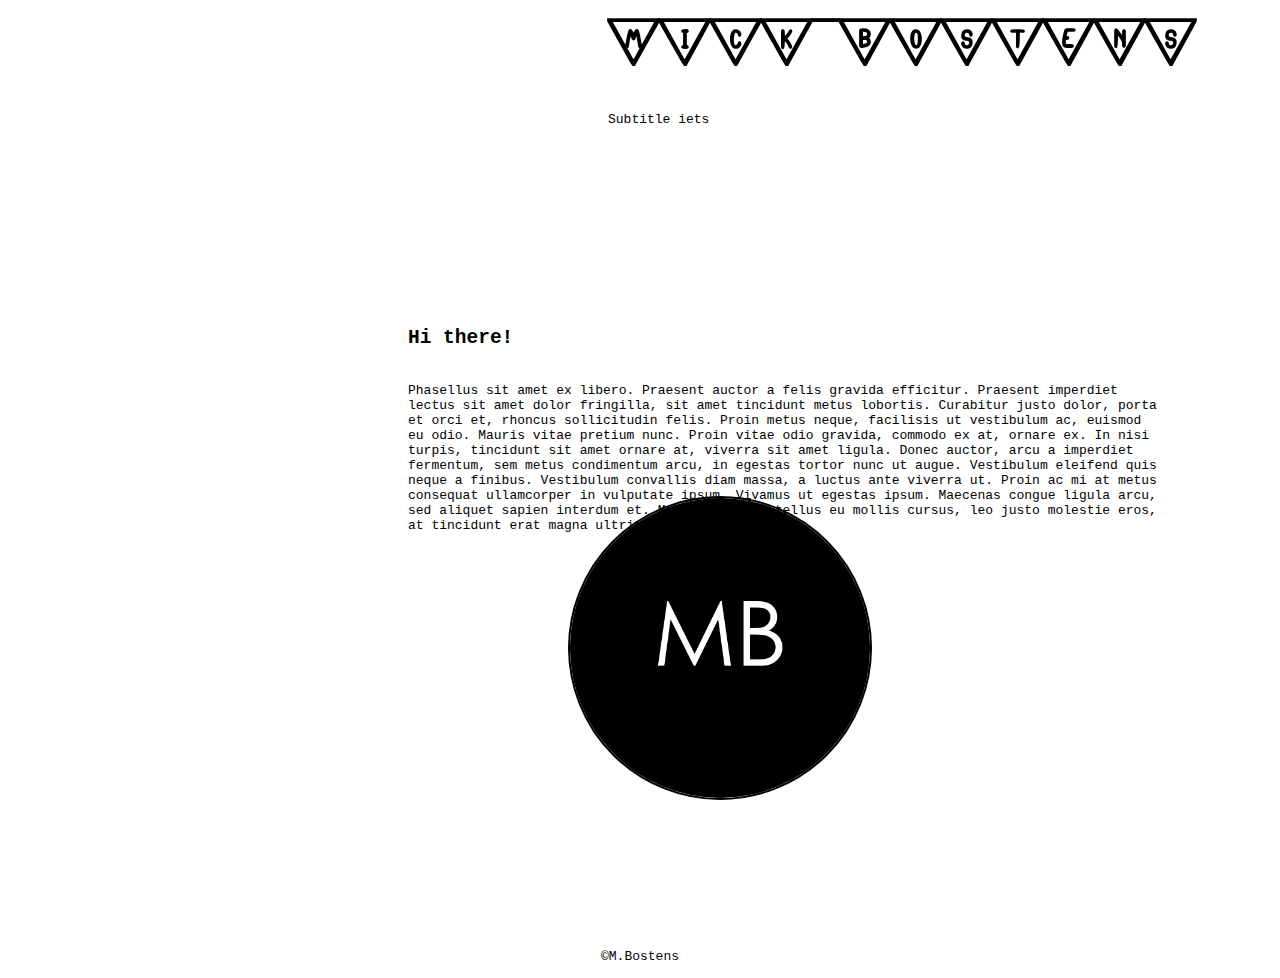
==== index.html @ 20063315 "added web files" ====
<!DOCTYPE_html>
<html>

<head>
<link rel="stylesheet" type="text/css" href="style.css">
<title> MBostens | Welcome  </title>
</head>

<body>


<div class="header">

<h1 class="title-home"> MICK BOSTENS </h1>

<p class="sub-home"> Subtitle iets </p>

</div>

<h2 class="subtitle-home"> Hi there! </h2>

<div id="content">
<p> Phasellus sit amet ex libero. Praesent auctor a felis gravida efficitur. Praesent imperdiet lectus sit amet dolor fringilla, sit amet tincidunt metus lobortis. Curabitur justo dolor, porta et orci et, rhoncus sollicitudin felis. Proin metus neque, facilisis ut vestibulum ac, euismod eu odio. Mauris vitae pretium nunc. Proin vitae odio gravida, commodo ex at, ornare ex. In nisi turpis, tincidunt sit amet ornare at, viverra sit amet ligula. Donec auctor, arcu a imperdiet fermentum, sem metus condimentum arcu, in egestas tortor nunc ut augue. Vestibulum eleifend quis neque a finibus. Vestibulum convallis diam massa, a luctus ante viverra ut. Proin ac mi at metus consequat ullamcorper in vulputate ipsum. Vivamus ut egestas ipsum. Maecenas congue ligula arcu, sed aliquet sapien interdum et. Morbi rhoncus, tellus eu mollis cursus, leo justo molestie eros, at tincidunt erat magna ultricies erat.  </p>
</div>

<img class="mick-img" src="img/mb-logo.png">




<Center>
<p class="cr"> &copy;M.Bostens</p>
</center>


















</body>

<html>
---- style.css ----
body{
  background-color: white;
  font-family: monospace;
}

.title-home{
  font-family: flag;
  font-size: 56px;
}

.subtitle-home{
  margin-left: 400px;
  margin-top: 200px;
}

.mick-img{
  margin-top: -50px;
  float: right;
  margin-right: 400px;
  width: 300px;
  height: 300px;
  border-radius: 50%;
  border-style: solid;
  border-color: black;
  border-width: 2px;
}

.header{
  margin-left: 600px;
  margin-top: 10px;
}

.cr{
  margin-top: 600px;

}

#content{
  margin-top: 5px;
  margin-left: 400px;
  float: left;
  width: 750px;
}

@font-face{
  font-family: flag;
  src: url(fonts/flag.ttf);
}
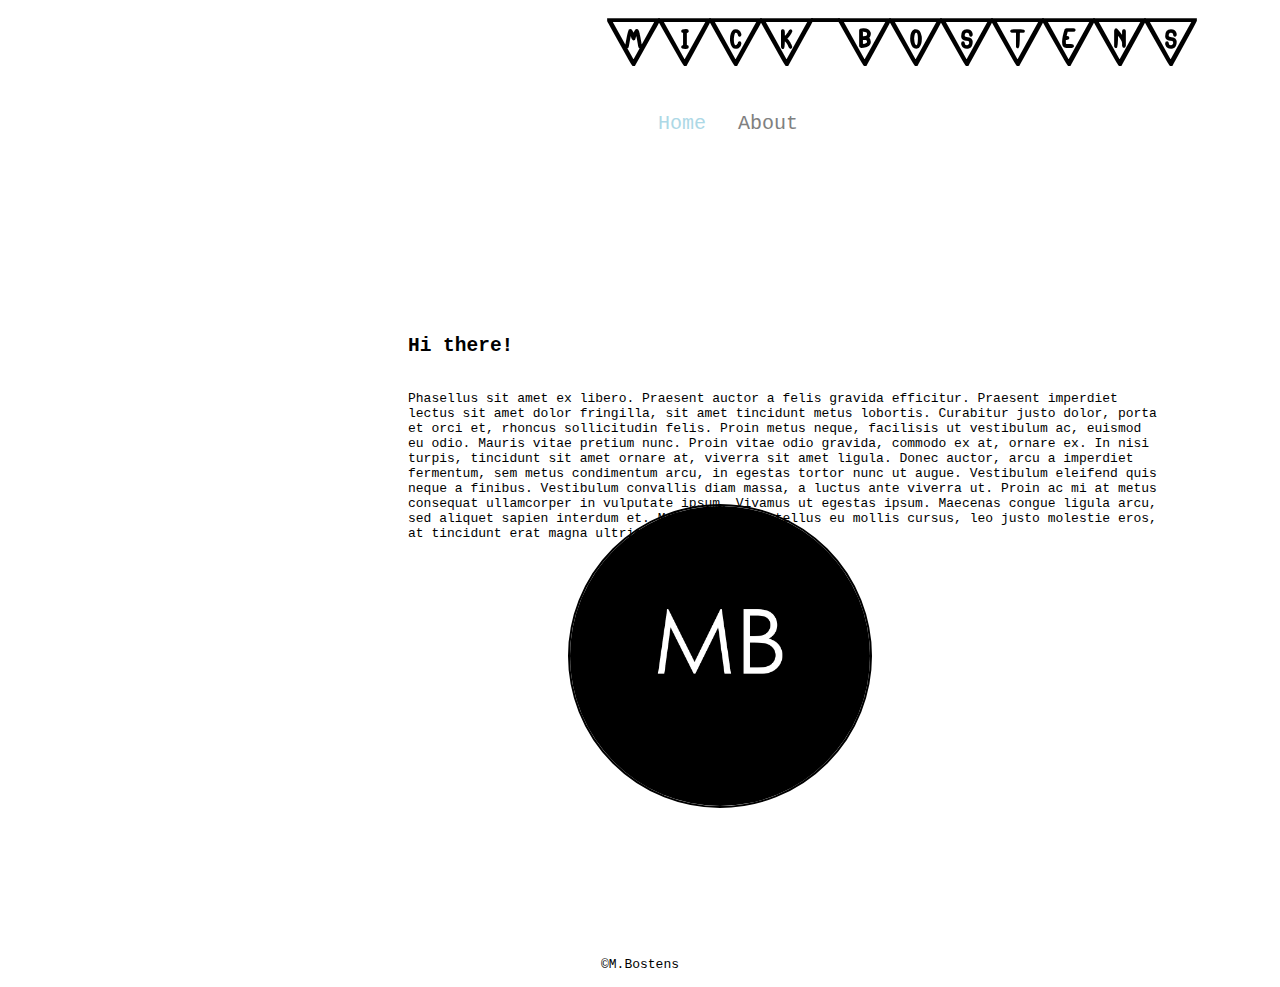
==== commit 87e6f04f: "added more stuff" ====
--- a/index.html
+++ b/index.html
@@ -13,7 +13,10 @@
 
 <h1 class="title-home"> MICK BOSTENS </h1>
 
-<p class="sub-home"> Subtitle iets </p>
+<ul>
+  <li class="link"><a class="active" href="index.html"> Home </a></li>
+  <li class="link"><a href="about.html"> About </a></li>
+</ul>
 
 </div>
 
@@ -28,7 +31,7 @@
 
 
 
-<Center>
+<center>
 <p class="cr"> &copy;M.Bostens</p>
 </center>
 
--- a/style.css
+++ b/style.css
@@ -35,6 +35,21 @@
 
 }
 
+.link{
+  display: inline;
+  margin: 10px;
+}
+
+.active{
+  color: lightblue;
+}
+
+a{
+  color: gray;
+  text-decoration: none;
+  font-size: 20px;
+}
+
 #content{
   margin-top: 5px;
   margin-left: 400px;
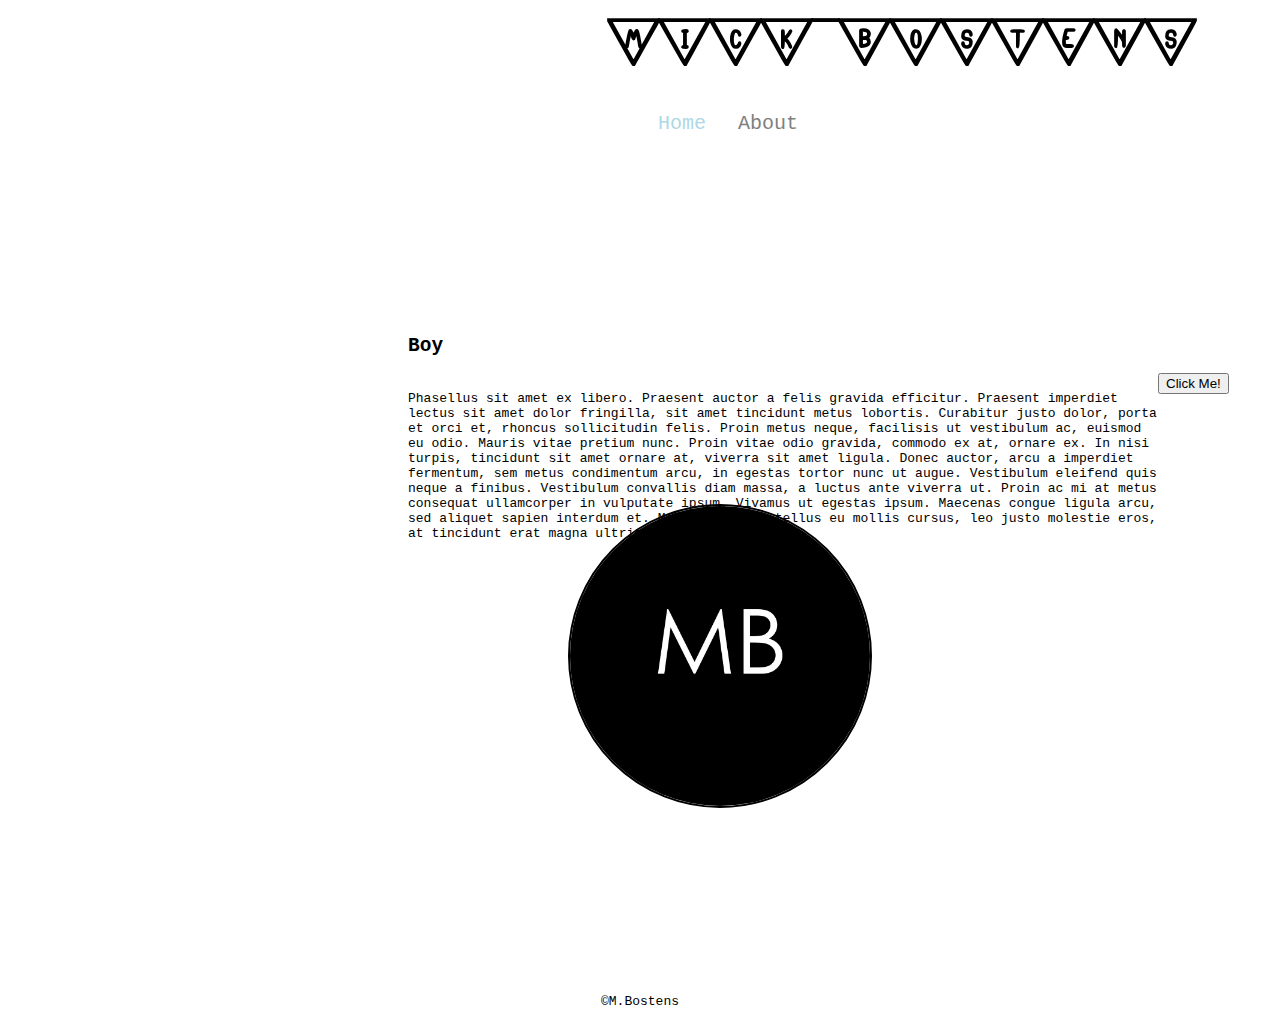
==== commit d1d60de4: "added a button" ====
--- a/index.html
+++ b/index.html
@@ -20,7 +20,7 @@
 
 </div>
 
-<h2 class="subtitle-home"> Hi there! </h2>
+<h2 class="subtitle-home"> Boy </h2>
 
 <div id="content">
 <p> Phasellus sit amet ex libero. Praesent auctor a felis gravida efficitur. Praesent imperdiet lectus sit amet dolor fringilla, sit amet tincidunt metus lobortis. Curabitur justo dolor, porta et orci et, rhoncus sollicitudin felis. Proin metus neque, facilisis ut vestibulum ac, euismod eu odio. Mauris vitae pretium nunc. Proin vitae odio gravida, commodo ex at, ornare ex. In nisi turpis, tincidunt sit amet ornare at, viverra sit amet ligula. Donec auctor, arcu a imperdiet fermentum, sem metus condimentum arcu, in egestas tortor nunc ut augue. Vestibulum eleifend quis neque a finibus. Vestibulum convallis diam massa, a luctus ante viverra ut. Proin ac mi at metus consequat ullamcorper in vulputate ipsum. Vivamus ut egestas ipsum. Maecenas congue ligula arcu, sed aliquet sapien interdum et. Morbi rhoncus, tellus eu mollis cursus, leo justo molestie eros, at tincidunt erat magna ultricies erat.  </p>
@@ -29,7 +29,7 @@
 <img class="mick-img" src="img/mb-logo.png">
 
 
-
+<button name="click me!"> Click Me! </button>
 
 <center>
 <p class="cr"> &copy;M.Bostens</p>
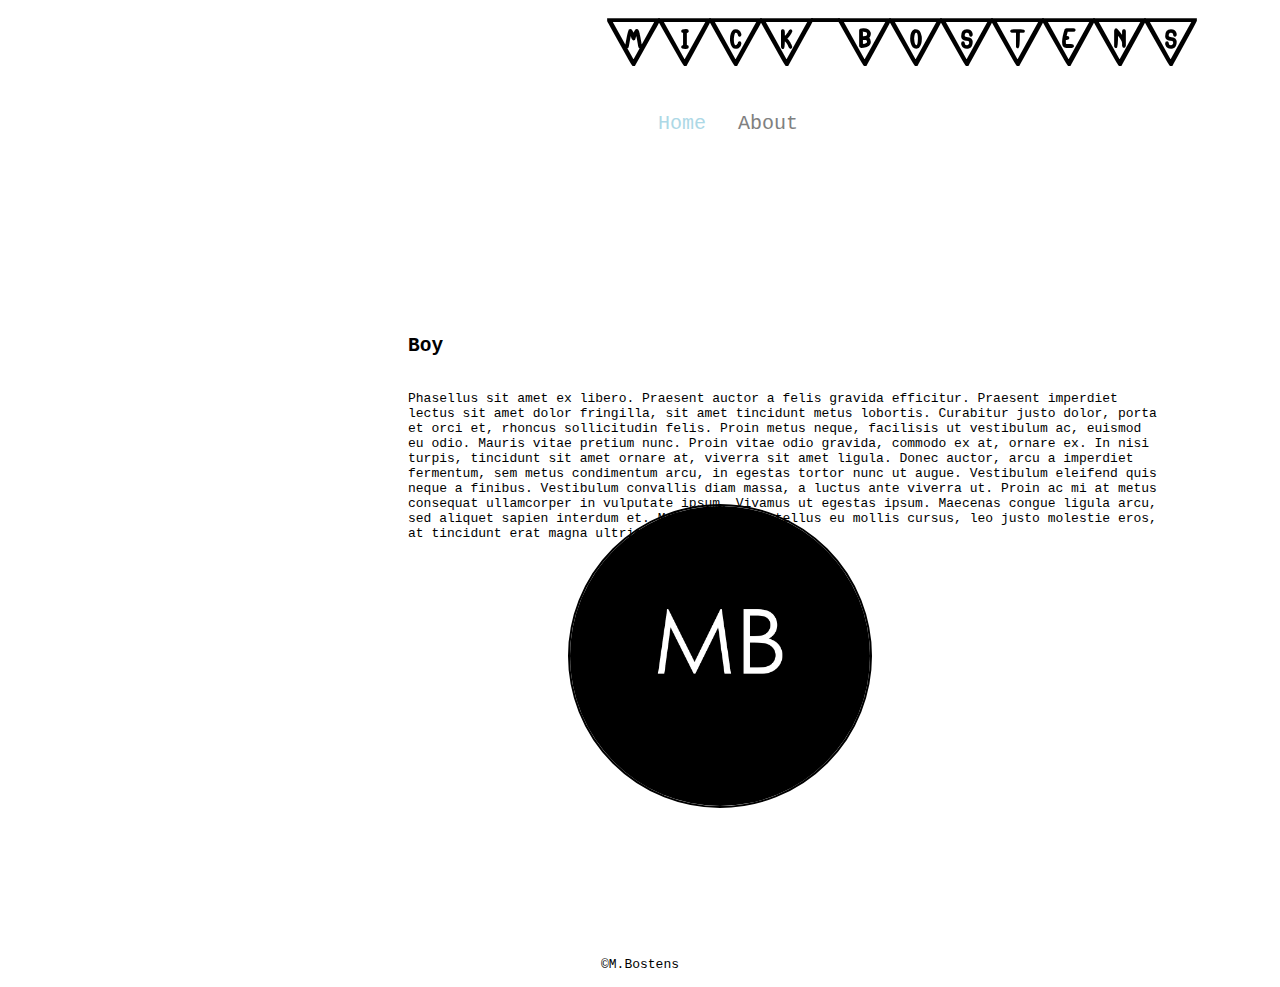
==== commit 50aeaca3: "deleted button" ====
--- a/index.html
+++ b/index.html
@@ -5,6 +5,14 @@
 <link rel="stylesheet" type="text/css" href="style.css">
 <title> MBostens | Welcome  </title>
 </head>
+
+<script>
+
+
+
+
+
+</script>
 
 <body>
 
@@ -29,7 +37,7 @@
 <img class="mick-img" src="img/mb-logo.png">
 
 
-<button name="click me!"> Click Me! </button>
+
 
 <center>
 <p class="cr"> &copy;M.Bostens</p>
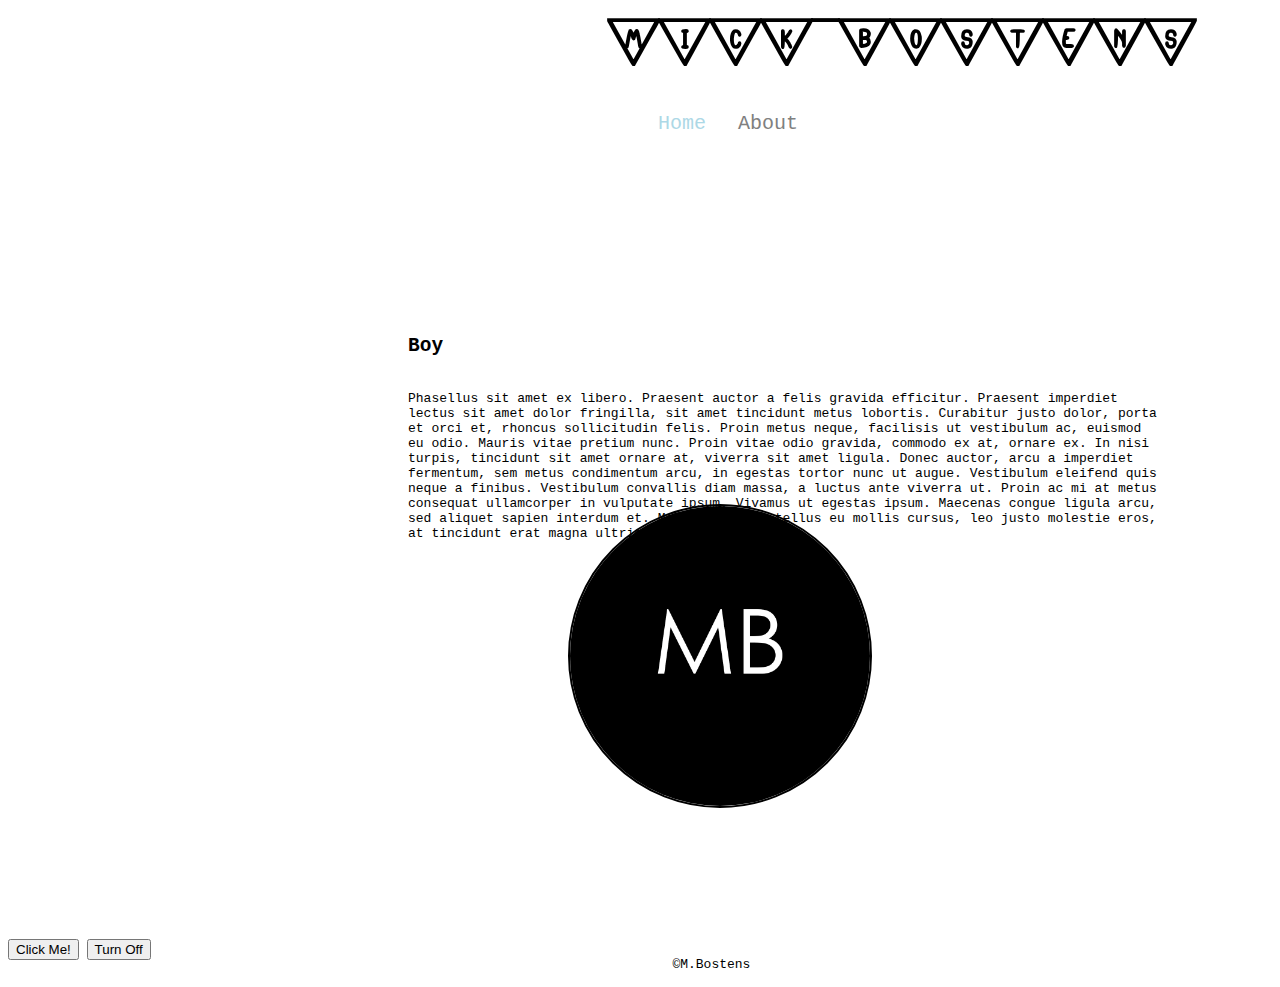
==== commit 0e02af90: "added java script" ====
--- a/index.html
+++ b/index.html
@@ -8,18 +8,26 @@
 
 <script>
 
+function readMode() {
+  document.getElementById("background").style.background = "black";
+  document.getElementById("background").style.color = "white";
+}
 
+function readModeOff() {
+  document.getElementById("background").style.color = "black";
+  document.getElementById("background").style.background = "white";
+}
 
 
 
 </script>
 
-<body>
+<body id="background">
 
 
 <div class="header">
 
-<h1 class="title-home"> MICK BOSTENS </h1>
+<h1 name="text" class="title-home"> MICK BOSTENS </h1>
 
 <ul>
   <li class="link"><a class="active" href="index.html"> Home </a></li>
@@ -36,11 +44,11 @@
 
 <img class="mick-img" src="img/mb-logo.png">
 
-
+<div class="buttons"> <button onclick="readMode()"> Click Me! </button> <button onclick="readModeOff()"> Turn Off </button> </div>
 
 
 <center>
-<p class="cr"> &copy;M.Bostens</p>
+ <p class="cr"> &copy;M.Bostens</p>
 </center>
 
 
--- a/style.css
+++ b/style.css
@@ -1,6 +1,7 @@
 body{
   background-color: white;
   font-family: monospace;
+  color: black;
 }
 
 .title-home{
@@ -44,6 +45,11 @@
   color: lightblue;
 }
 
+.buttons{
+  margin-top: 385px;
+  float: left;
+}
+
 a{
   color: gray;
   text-decoration: none;
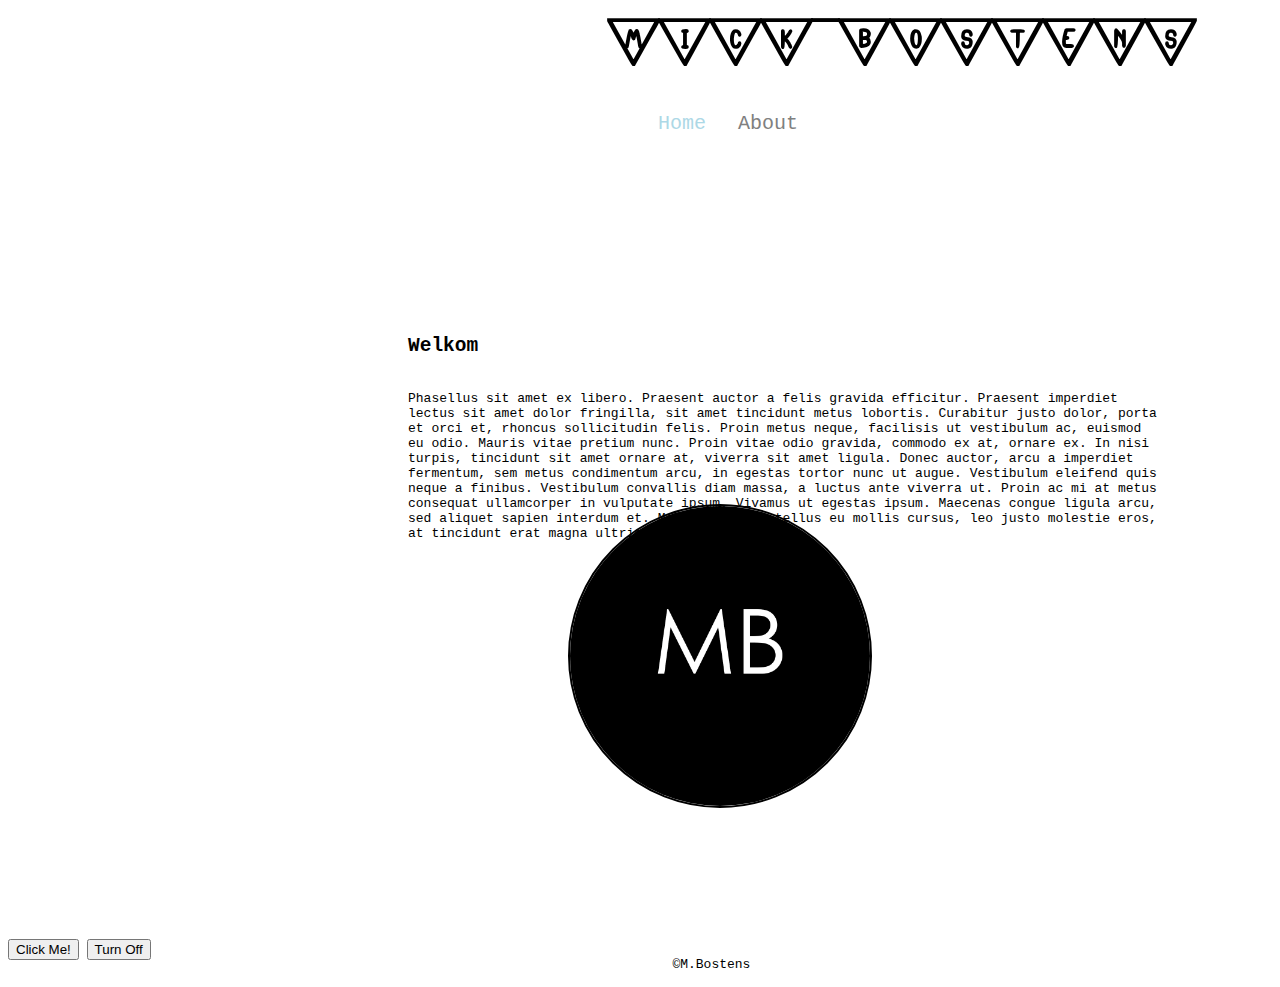
==== commit a83317b0: "changed font color" ====
--- a/index.html
+++ b/index.html
@@ -10,7 +10,7 @@
 
 function readMode() {
   document.getElementById("background").style.background = "black";
-  document.getElementById("background").style.color = "white";
+  document.getElementById("background").style.color = "#B23333";
 }
 
 function readModeOff() {
@@ -36,7 +36,7 @@
 
 </div>
 
-<h2 class="subtitle-home"> Boy </h2>
+<h2 class="subtitle-home"> Welkom </h2>
 
 <div id="content">
 <p> Phasellus sit amet ex libero. Praesent auctor a felis gravida efficitur. Praesent imperdiet lectus sit amet dolor fringilla, sit amet tincidunt metus lobortis. Curabitur justo dolor, porta et orci et, rhoncus sollicitudin felis. Proin metus neque, facilisis ut vestibulum ac, euismod eu odio. Mauris vitae pretium nunc. Proin vitae odio gravida, commodo ex at, ornare ex. In nisi turpis, tincidunt sit amet ornare at, viverra sit amet ligula. Donec auctor, arcu a imperdiet fermentum, sem metus condimentum arcu, in egestas tortor nunc ut augue. Vestibulum eleifend quis neque a finibus. Vestibulum convallis diam massa, a luctus ante viverra ut. Proin ac mi at metus consequat ullamcorper in vulputate ipsum. Vivamus ut egestas ipsum. Maecenas congue ligula arcu, sed aliquet sapien interdum et. Morbi rhoncus, tellus eu mollis cursus, leo justo molestie eros, at tincidunt erat magna ultricies erat.  </p>
